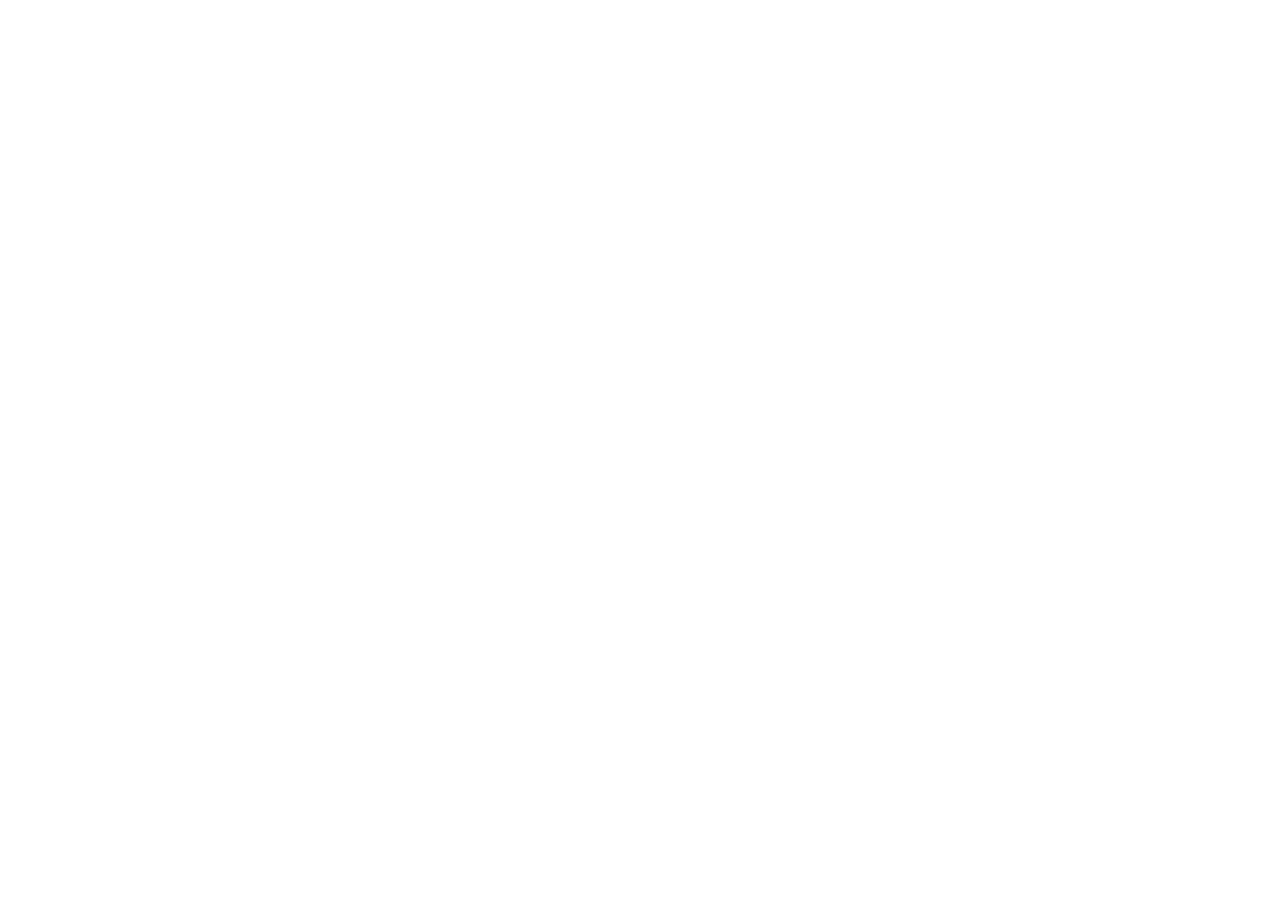
==== pages/curso-after-effects.html @ d53cf391 "Cria estrutura inicial do projeto" ====
<!DOCTYPE html>
<html lang="pt-br">
<head>
    <meta charset="UTF-8">
    <meta name="viewport" content="width=device-width, initial-scale=1.0">
    <title>Document</title>

    <link rel="stylesheet" href="../css/css_pages/curso-after-effects.css">
</head>
<body>
    
</body>
</html>
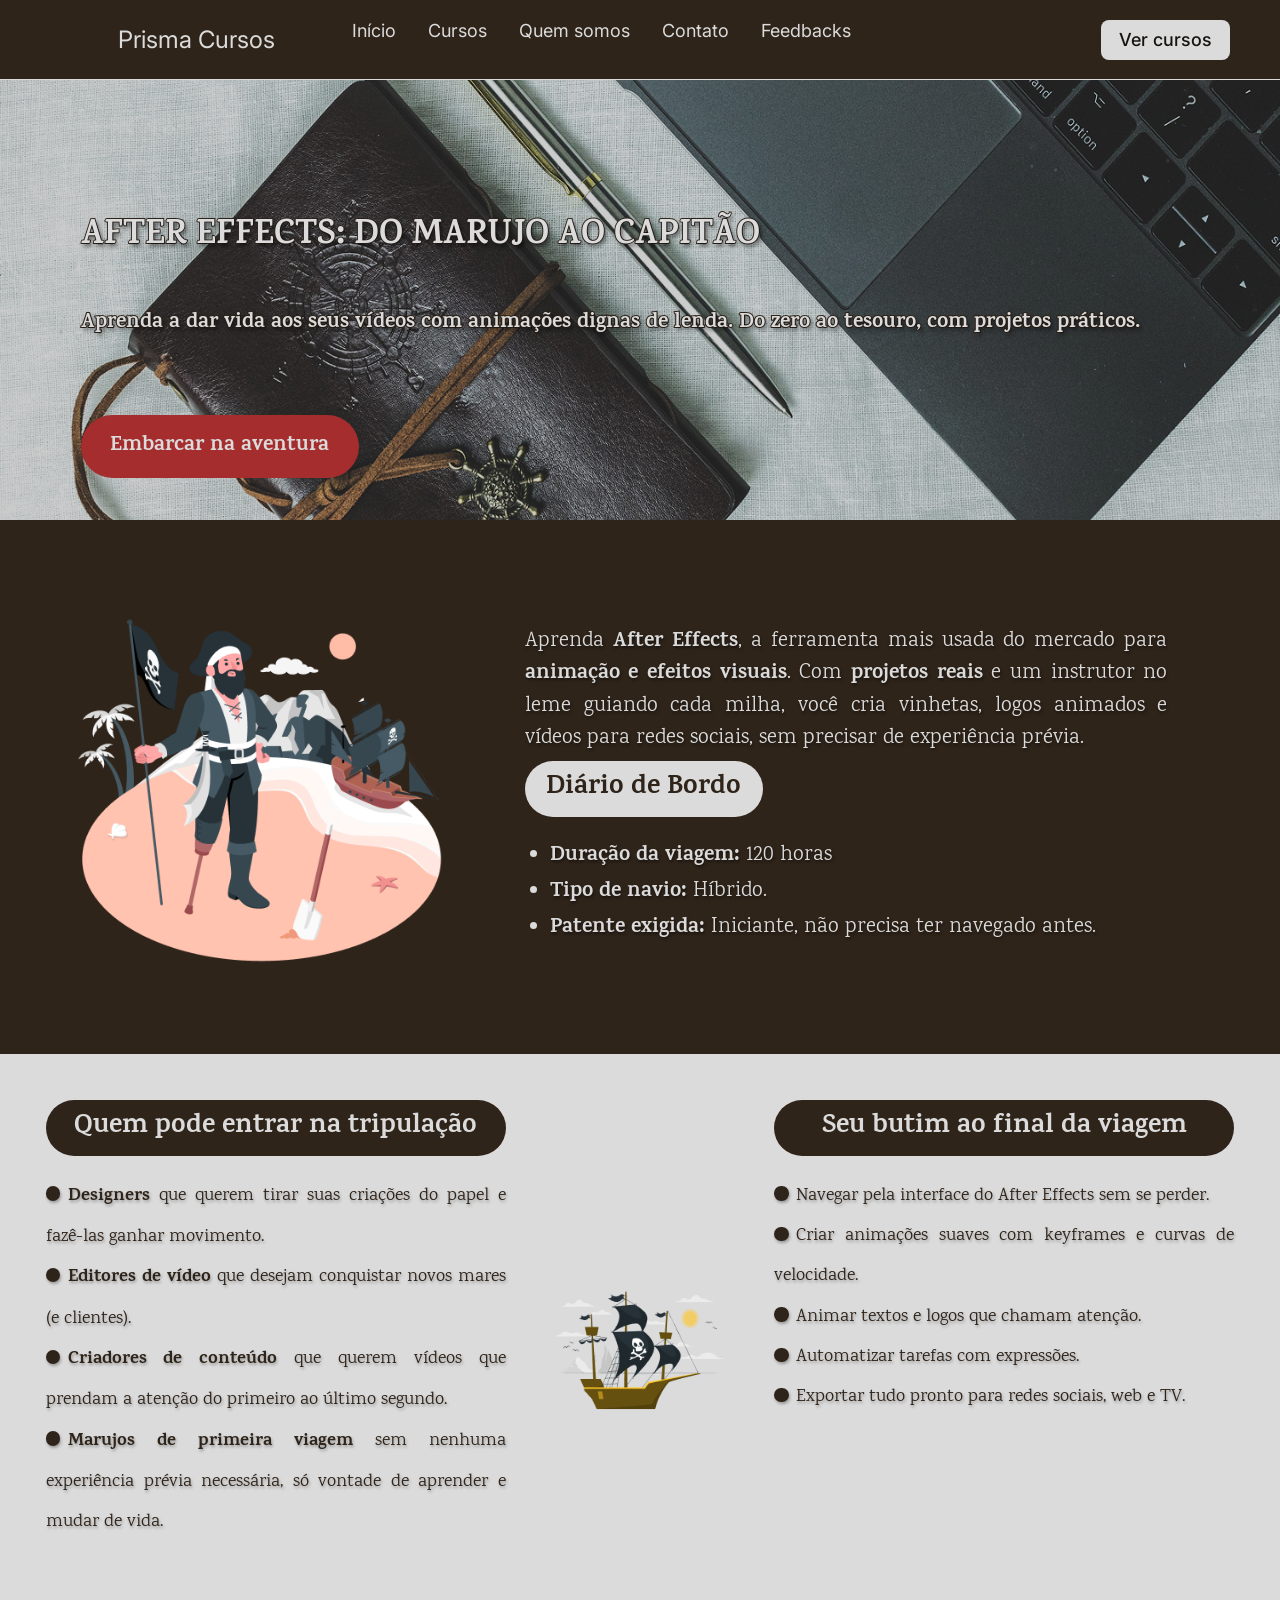
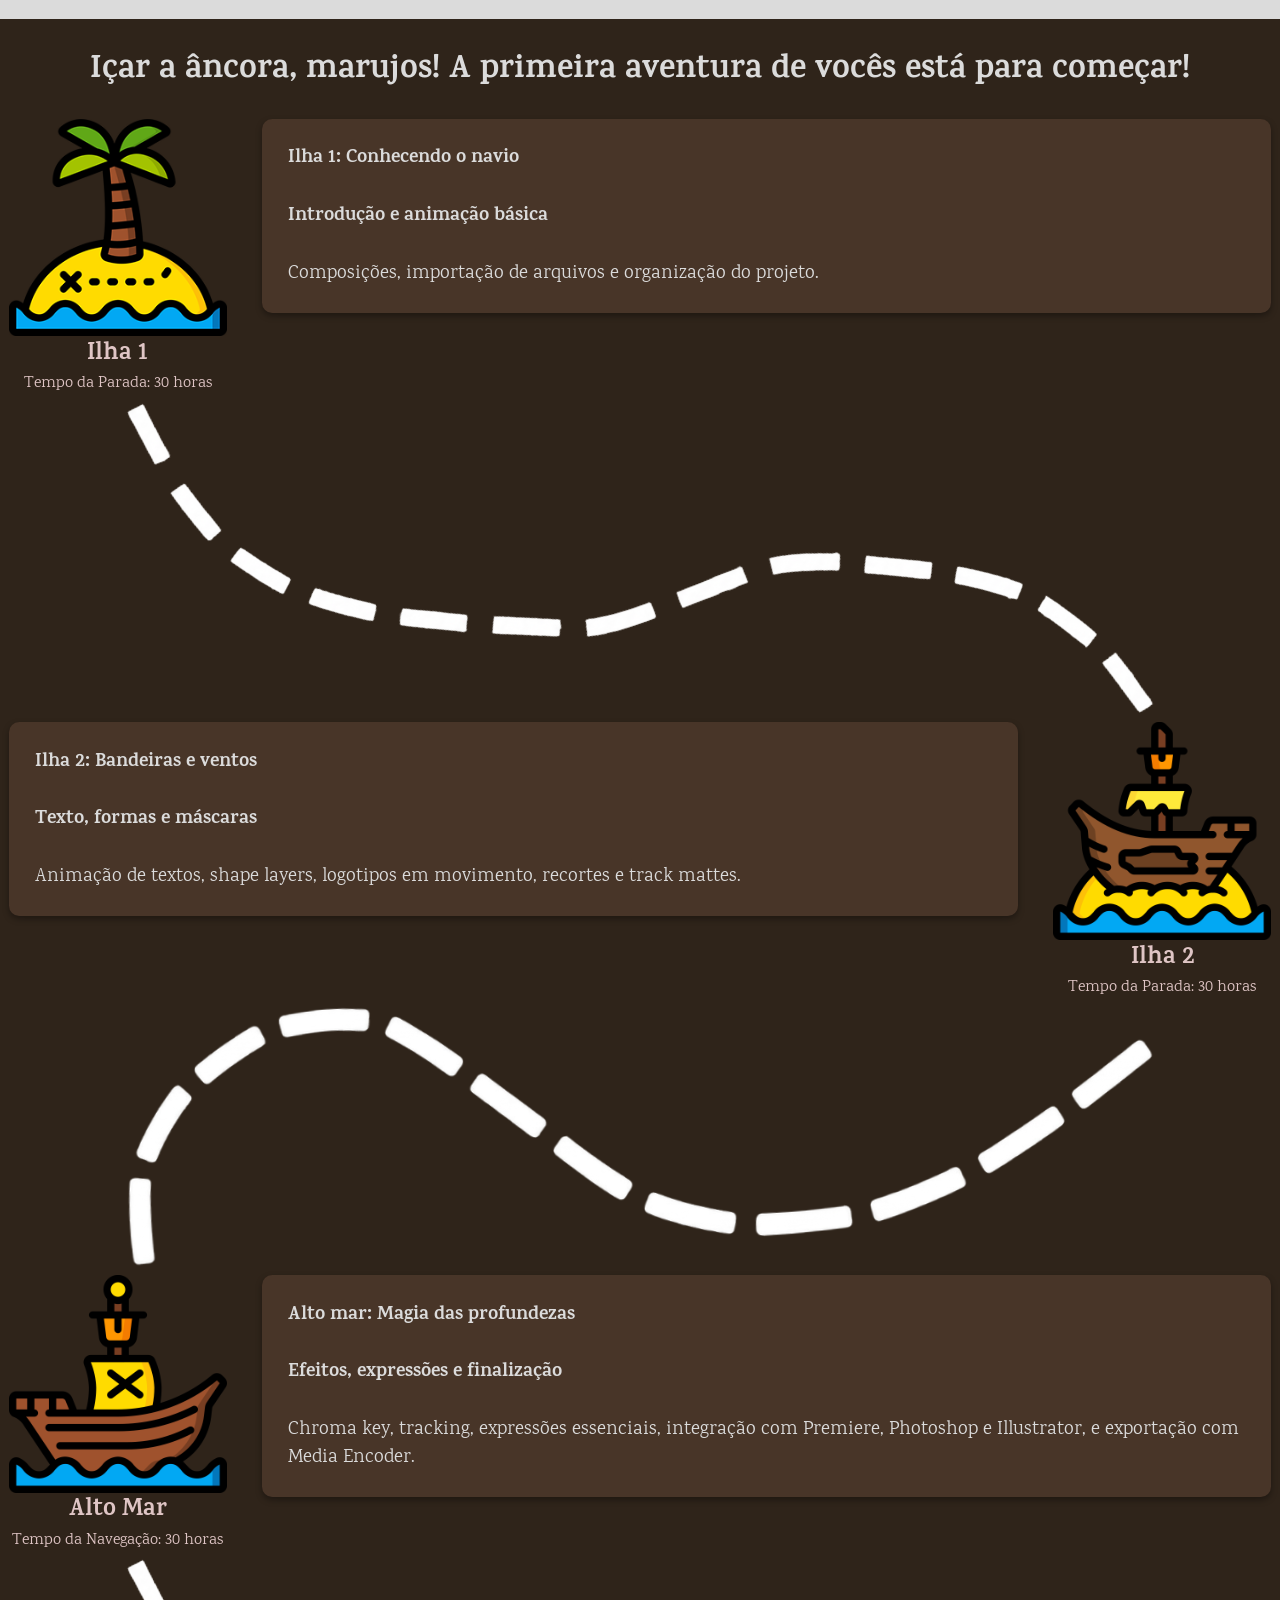
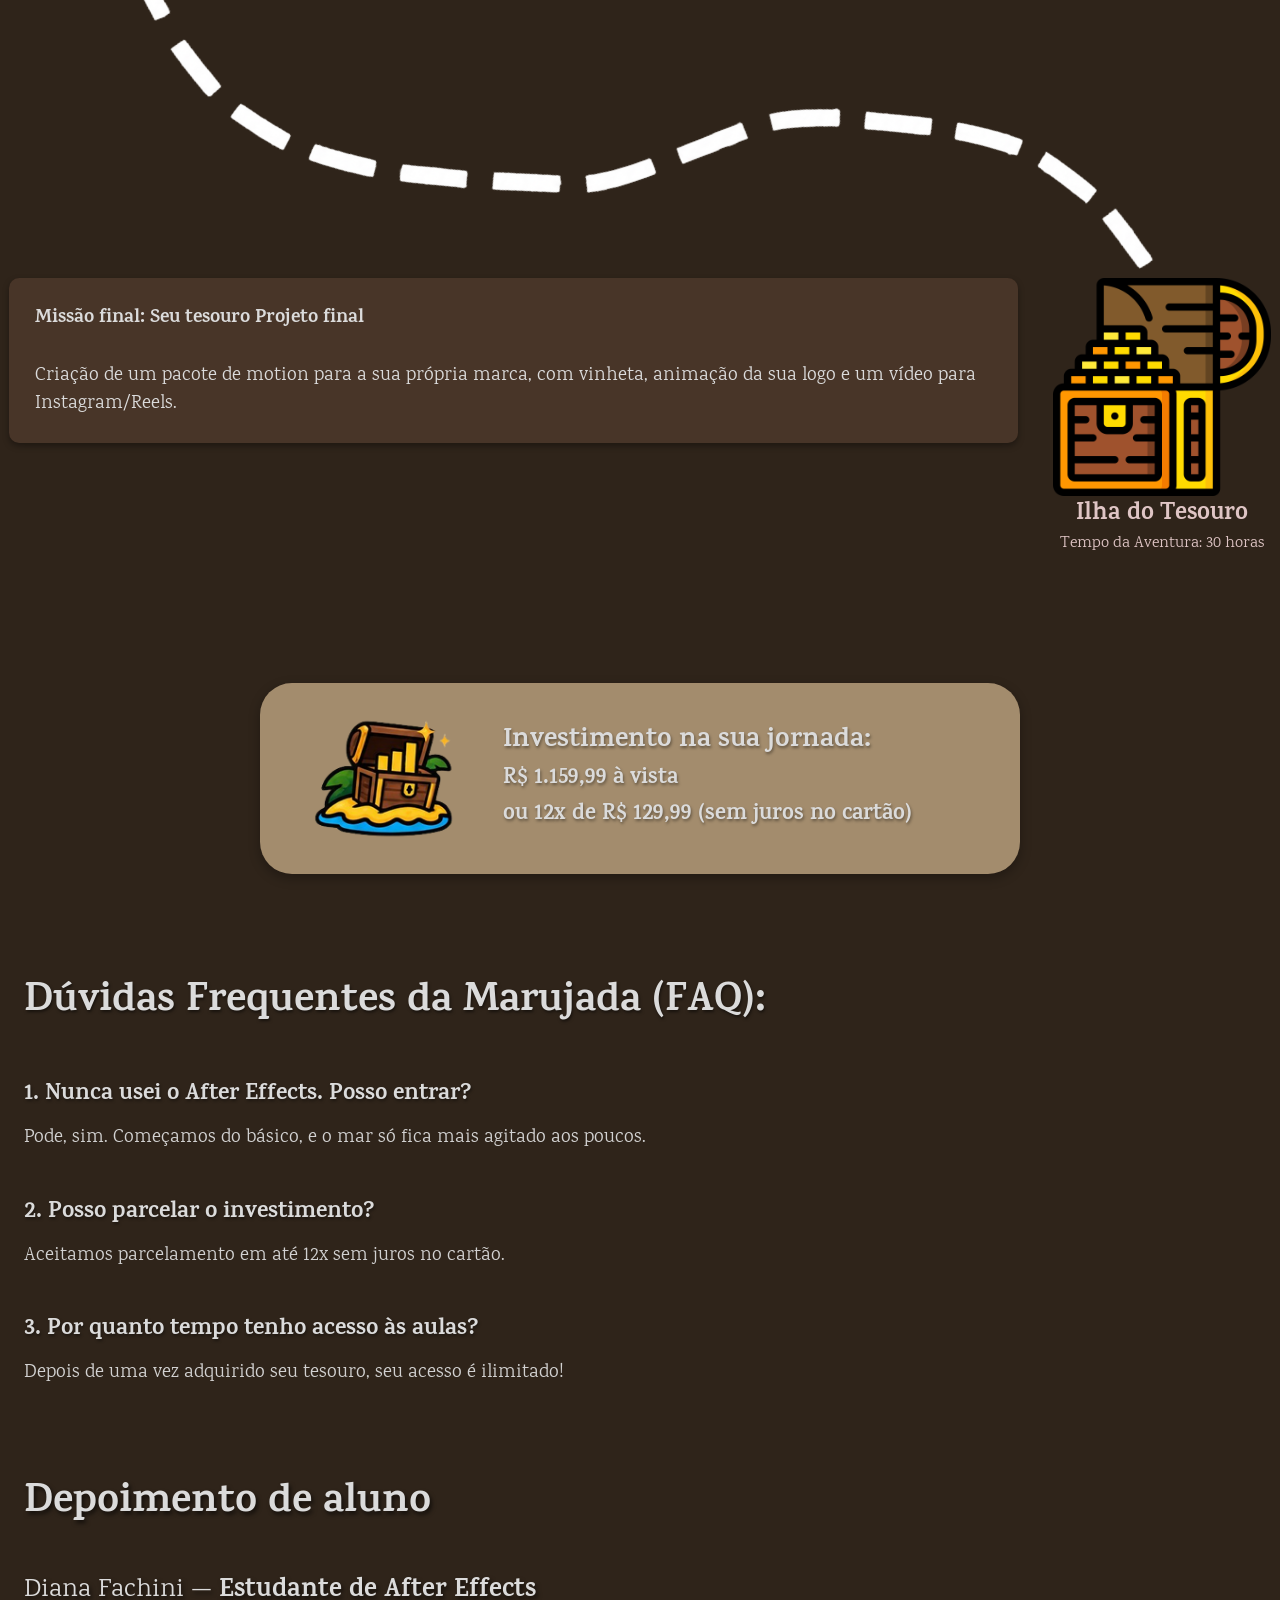
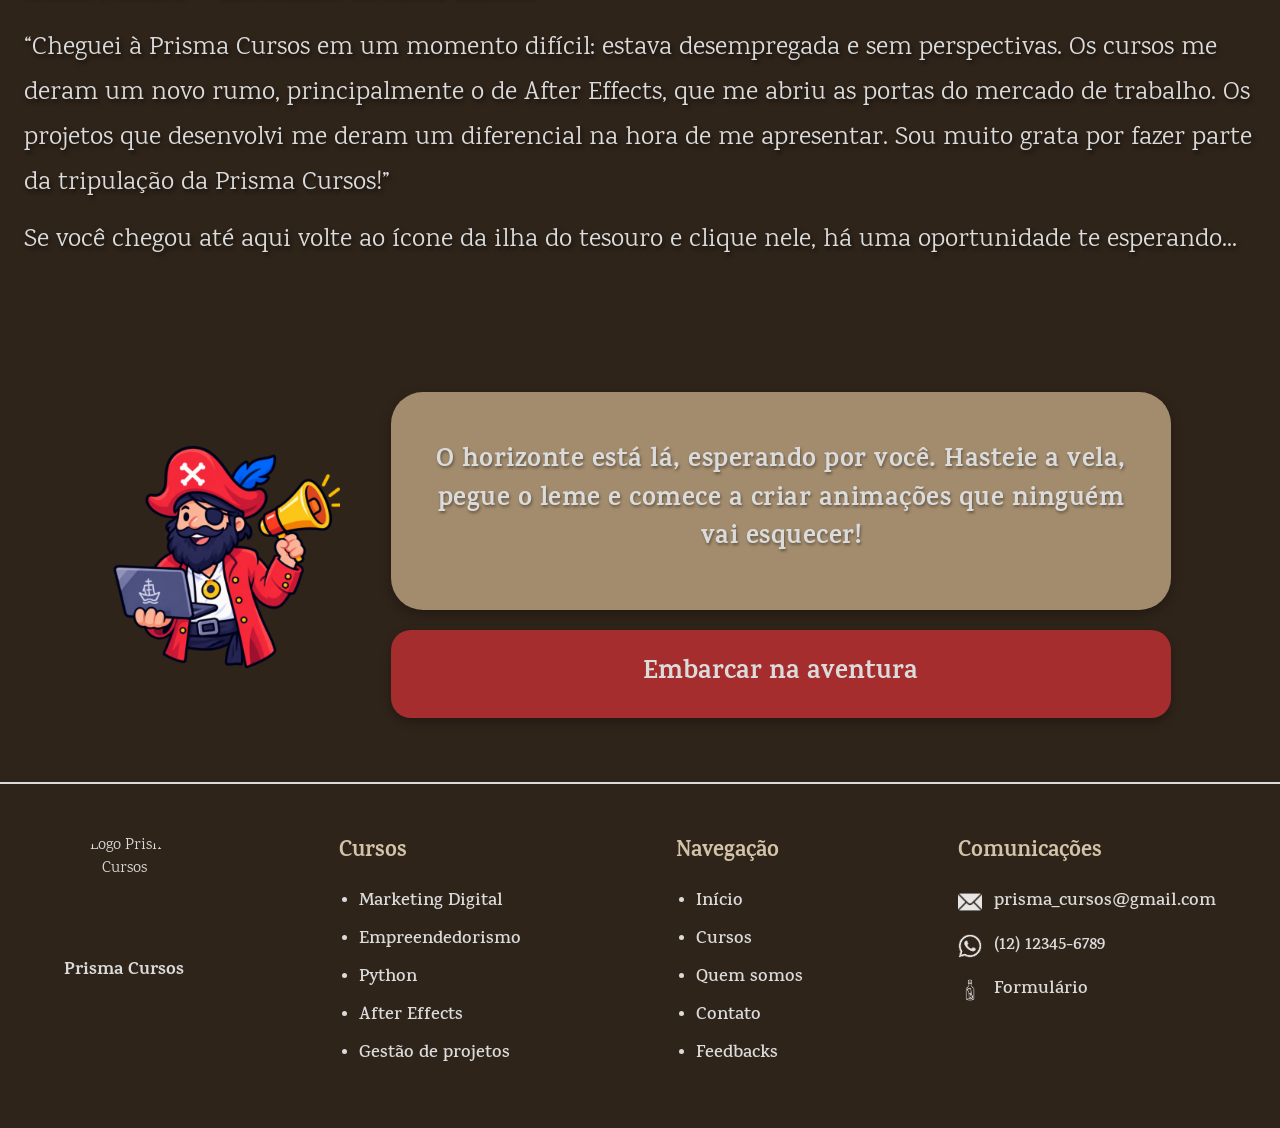
==== commit 52a5b76a: "feature: html e css da pagina curso after effects" ====
--- a/pages/curso-after-effects.html
+++ b/pages/curso-after-effects.html
@@ -3,11 +3,290 @@
 <head>
     <meta charset="UTF-8">
     <meta name="viewport" content="width=device-width, initial-scale=1.0">
-    <title>Document</title>
-
+    <title>Curso de After Effects</title>
+
+    <!-- Fontes do Google -->
+    <link rel="preconnect" href="https://fonts.googleapis.com">
+    <link rel="preconnect" href="https://fonts.gstatic.com" crossorigin>
+    <link href="https://fonts.googleapis.com/css2?family=Inter:wght@400;500;600;700&family=Karma:wght@400;700&display=swap" rel="stylesheet">
+    <link rel="stylesheet" href="../components/rodape/rodape.css">
+
+    <!-- Ficheiro de Estilos Principal -->
     <link rel="stylesheet" href="../css/css_pages/curso-after-effects.css">
 </head>
 <body>
-    
+
+    <!-- Container da Navbar (Injetado via navbar.js) -->
+    <div id="navbar"></div>
+
+    <main>
+
+        <!-- Seção 1: Banner Principal -->
+        <section class="secao-1">
+            <h1 class="titulo-banner">AFTER EFFECTS: Do Marujo ao Capitão </h1>
+            <p class="subtitulo-banner">Aprenda a dar vida aos seus vídeos com animações dignas de lenda. Do zero ao tesouro, com projetos práticos. </p>
+            <a href="formulario.html" class="botao-banner">Embarcar na aventura</a>
+        </section>
+
+        <!-- Seção 2: Sobre o Curso -->
+        <section class="secao-2">
+            <!-- Imagem (Esquerda) -->
+            <div class="conteudo-imagem">
+                <img src="../assets/icons/Pirates-amico_1.png" alt="Ilustração de um pirata segurando uma bandeira em uma ilha, com um navio ao fundo">
+            </div>
+
+            <!-- Texto (Direita) -->
+            <div class="bloco-texto">
+                <p class="descricao-curso">Aprenda <strong>After Effects</strong>, a ferramenta mais usada do mercado para <strong>animação e efeitos visuais</strong>. Com <strong>projetos reais</strong> e um instrutor no leme guiando cada milha, você cria vinhetas, logos animados e vídeos para redes sociais, sem precisar de experiência prévia.</p>
+
+                <h2 class="titulo-diario">Diário de Bordo</h2>
+
+                <ul class="detalhes-curso">
+                    <li><strong>Duração da viagem:</strong> 120 horas</li>
+                    <li><strong>Tipo de navio:</strong> Híbrido.</li>
+                    <li><strong>Patente exigida:</strong> Iniciante, não precisa ter navegado antes.</li>
+                </ul>
+            </div>
+        </section>
+
+        <!-- Seção 3: Público e Resultados -->
+        <section class="secao-3">
+            <!-- Coluna Esquerda: Requisitos -->
+            <div class="coluna-requisitos">
+                <h2 class="titulo-coluna">Quem pode entrar na tripulação</h2>
+                <ul class="lista-secao-3">
+                    <li><strong>Designers</strong> que querem tirar suas criações do papel e fazê-las ganhar movimento.</li>
+                    <li><strong>Editores de vídeo</strong> que desejam conquistar novos mares (e clientes). </li>
+                    <li><strong>Criadores de conteúdo</strong> que querem vídeos que prendam a atenção do primeiro ao último segundo. </li>
+                    <li><strong>Marujos de primeira viagem</strong> sem nenhuma experiência prévia necessária, só vontade de aprender e mudar de vida.</li>
+                </ul>
+            </div>
+
+            <!-- Imagem Central -->
+            <img src="../assets/icons/pirate_boat-cuate_1.png" alt="Ilustração de um navio pirata no mar" class="imagem-navio">
+
+            <!-- Coluna Direita: Benefícios -->
+            <div class="coluna-beneficios">
+                <h2 class="titulo-coluna">Seu butim ao final da viagem</h2>
+                <ul class="lista-secao-3">
+                    <li>Navegar pela interface do After Effects sem se perder. </li>
+                    <li>Criar animações suaves com keyframes e curvas de velocidade.</li>
+                    <li>Animar textos e logos que chamam atenção. </li>
+                    <li>Automatizar tarefas com expressões. </li>
+                    <li>Exportar tudo pronto para redes sociais, web e TV.</li>
+                </ul>
+            </div>
+        </section>
+
+        <!-- Seção 4: Trilha da Viagem -->
+        <section class="secao-4" aria-labelledby="titulo-trilha">
+            <h2 class="trilha-titulo" id="titulo-trilha">Içar a âncora, marujos! A primeira aventura de vocês está para começar!</h2>
+
+            <!-- Etapa 1: Ilha 1 -->
+            <article class="etapa etapa--icone-esquerda">
+                <div class="etapa-marco">
+                    <img src="../assets/icons/ilha-1.png" alt="Ilha 1" class="etapa-icone">
+                    <h3 class="etapa-nome">Ilha 1</h3>
+                    <p class="etapa-tempo">Tempo da Parada: 30 horas</p>
+                </div>
+                <div class="etapa-card">
+                    <p class="etapa-descricao"><strong>Ilha 1: Conhecendo o navio </strong> <br><br><strong>Introdução e animação básica</strong> <br><br>Composições, importação de arquivos e organização do projeto.</p>
+                </div>
+            </article>
+
+            <!-- Trajeto 1 -->
+            <div class="trajeto" aria-hidden="true">
+                <img src="../assets/icons/trajeto-1-recortado.svg" alt="">
+            </div>
+
+            <!-- Etapa 2: Ilha 2 -->
+            <article class="etapa etapa--icone-direita">
+                <div class="etapa-marco">
+                    <img src="../assets/icons/shipwreck-1.svg" alt="Ilha 2" class="etapa-icone">
+                    <h3 class="etapa-nome">Ilha 2</h3>
+                    <p class="etapa-tempo">Tempo da Parada: 30 horas</p>
+                </div>
+                <div class="etapa-card">
+                    <p class="etapa-descricao"><strong>Ilha 2: Bandeiras e ventos</strong> <br><br><strong>Texto, formas e máscaras</strong> <br><br>Animação de textos, shape layers, logotipos em movimento, recortes e track mattes.</p>
+                </div>
+            </article>
+
+            <!-- Trajeto 2 -->
+            <div class="trajeto" aria-hidden="true">
+                <img src="../assets/icons/trajeto-2-recortado.svg" alt="">
+            </div>
+
+            <!-- Etapa 3: Alto Mar -->
+            <article class="etapa etapa--icone-esquerda">
+                <div class="etapa-marco">
+                    <img src="../assets/icons/ship-1.svg" alt="Alto Mar" class="etapa-icone">
+                    <h3 class="etapa-nome">Alto Mar</h3>
+                    <p class="etapa-tempo">Tempo da Navegação: 30 horas</p>
+                </div>
+                <div class="etapa-card">
+                    <p class="etapa-descricao"><strong>Alto mar: Magia das profundezas</strong> <br><br><strong>Efeitos, expressões e finalização</strong> <br><br>Chroma key, tracking, expressões essenciais, integração com Premiere, Photoshop e Illustrator, e exportação com Media Encoder.</p>
+                </div>
+            </article>
+
+            <!-- Trajeto 3 -->
+            <div class="trajeto" aria-hidden="true">
+                <img src="../assets/icons/trajeto-1-recortado.svg" alt="">
+            </div>
+
+            <!-- Etapa 4: Ilha do Tesouro -->
+            <article class="etapa etapa--icone-direita">
+                <div class="etapa-marco">
+                    <button type="button" class="botao-tesouro botao-tesouro--ilha"
+                        data-quiz="empreendedorismo" aria-label="Abrir desafio da Ilha do Tesouro"
+                        aria-haspopup="dialog">
+                        <img src="../assets/icons/treasure-1.svg" alt="" class="etapa-icone">
+                    </button>
+                    <h3 class="etapa-nome">Ilha do Tesouro</h3>
+                    <p class="etapa-tempo">Tempo da Aventura: 30 horas</p>
+                </div>
+                <div class="etapa-card">
+                    <p class="etapa-descricao"><strong>Missão final: Seu tesouro Projeto final</strong> <br><br>Criação de um pacote de motion para a sua própria marca, com vinheta, animação da sua logo e um vídeo para Instagram/Reels.</p>
+                </div>
+            </article>
+        </section>
+
+        <!-- Seção 5: Investimentos -->
+        <section class="secao-5">
+            <div class="card-investimento">
+                <img src="../assets/icons/inverstimento.png" alt="Baú do tesouro na ilha" class="imagem-investimento">
+                <div class="conteudo-investimento">
+                    <h2 class="titulo-investimento">Investimento na sua jornada:</h2>
+                    <p class="opcao-investimento">R$ 1.159,99 à vista </p>
+                    <p class="opcao-investimento">ou 12x de R$ 129,99 (sem juros no cartão) </p>
+                </div>
+            </div>
+        </section>
+
+        <!-- Seção 6: Perguntas Frequentes (FAQ) -->
+        <section class="secao-6" aria-labelledby="titulo-faq">
+            <h2 class="titulo-faq" id="titulo-faq">Dúvidas Frequentes da Marujada (FAQ):</h2>
+
+            <div class="lista-faq">
+                <article class="item-faq">
+                    <h3 class="pergunta-faq">1. Nunca usei o After Effects. Posso entrar? </h3>
+                    <p class="resposta-faq">
+                        Pode, sim. Começamos do básico, e o mar só fica mais agitado aos poucos. 
+                    </p>
+                </article>
+
+                <article class="item-faq">
+                    <h3 class="pergunta-faq">2. Posso parcelar o investimento? </h3>
+                    <p class="resposta-faq">
+                        Aceitamos parcelamento em até 12x sem juros no cartão. 
+                    </p>
+                </article>
+
+                <article class="item-faq">
+                    <h3 class="pergunta-faq">3. Por quanto tempo tenho acesso às aulas? </h3>
+                    <p class="resposta-faq">
+                        Depois de uma vez adquirido seu tesouro, seu acesso é ilimitado! 
+                    </p>
+                </article>
+            </div>
+        </section>
+
+        <!-- Depoimento de aluno (entre a seção 6 e a seção 7) -->
+        <section class="secao-depoimento" aria-labelledby="titulo-depoimento">
+            <h2 class="titulo-depoimento" id="titulo-depoimento">Depoimento de aluno</h2>
+
+            <p class="depoimento-autor">Diana Fachini — <strong>Estudante de After Effects</strong></p>
+
+            <blockquote class="depoimento-texto">“Cheguei à Prisma Cursos em um momento difícil: estava desempregada e sem perspectivas.
+                Os cursos me deram um novo rumo, principalmente o de After Effects, que me abriu as
+                portas do mercado de trabalho. Os projetos que desenvolvi me deram um diferencial na hora
+                de me apresentar. Sou muito grata por fazer parte da tripulação da Prisma Cursos!”
+                </blockquote>
+
+            <p class="depoimento-convite">Se você chegou até aqui volte ao ícone da ilha do tesouro e clique nele, há uma oportunidade te esperando...</p>
+        </section>
+
+        <!-- Seção 7: Chamada Final (CTA) -->
+        <section class="secao-7">
+            <div class="container-cta">
+                <!-- Imagem do Pirata (Esquerda) -->
+                <img src="../assets/icons/Pirata-design.svg" alt="Ilustração de um pirata segurando um computador e megafone" class="imagem-pirata-cta">
+
+                <!-- Bloco Direita: Card de Texto + Botão -->
+                <div class="bloco-conteudo-cta">
+                    <div class="card-texto-cta">
+                        <p>O horizonte está lá, esperando por você. Hasteie a vela, pegue o leme e comece a criar animações que ninguém vai esquecer!</p>
+                    </div>
+                    <a href="formulario.html" class="botao-cta">Embarcar na aventura</a>
+                </div>
+            </div>
+        </section>
+
+    </main>
+
+    <!-- Rodapé inserido diretamente no HTML -->
+    <footer class="rodape">
+        <div class="rodape-container">
+            <!-- Coluna 1: Logo & Marca -->
+            <div class="coluna-logo">
+                <img src="../assets/icons/logo-prisma-fundo.png" alt="Logo Prisma Cursos" class="logo-rodape">
+                <p class="nome-marca">Prisma Cursos</p>
+            </div>
+
+            <!-- Coluna 2: Cursos -->
+            <div class="coluna-links">
+                <h3 class="titulo-coluna">Cursos</h3>
+                <ul>
+                    <li><a href="curso-marketing.html" class="link-marketing-digital">Marketing Digital</a></li>
+                    <li><a href="curso-empreendedorismo.html" class="link-empreendedorismo">Empreendedorismo</a></li>
+                    <li><a href="curso-python.html" class="link-python">Python</a></li>
+                    <li><a href="curso-after-effects.html" class="link-after-effects">After Effects</a></li>
+                    <li><a href="curso-gestao.html" class="link-gestao-de-projetos">Gestão de projetos</a></li>
+                </ul>
+            </div>
+
+            <!-- Coluna 3: Navegação -->
+            <div class="coluna-links">
+                <h3 class="titulo-coluna">Navegação</h3>
+                <ul>
+                    <li><a href="../index.html" class="link-inicio">Início</a></li>
+                    <li><a href="cursos.html" class="link-cursos">Cursos</a></li>
+                    <li><a href="quem-somos.html" class="link-quem-somos">Quem somos</a></li>
+                    <li><a href="formulario.html" class="link-contato">Contato</a></li>
+                    <li><a href="depoimentos.html" class="link-feedbacks">Feedbacks</a></li>
+                </ul>
+            </div>
+
+            <!-- Coluna 4: Comunicações -->
+            <div class="coluna-comunicacao">
+                <h3 class="titulo-coluna">Comunicações</h3>
+                <ul>
+                    <li>
+                        <a href="mailto:prisma_cursos@gmail.com" class="link-email">
+                            <img src="../assets/icons/Email_Icon.png" alt="Ícone E-mail" class="icone-rodape">
+                            prisma_cursos<br class="quebra-mobile">@gmail.com
+                        </a>
+                    </li>
+                    <li>
+                        <a href="https://wa.me/5512123456789" target="_blank" rel="noopener noreferrer" class="link-whatsapp">
+                            <img src="../assets/icons/WhatsApp_Icon.png" alt="Ícone WhatsApp" class="icone-rodape">
+                            (12) 12345-6789
+                        </a>
+                    </li>
+                    <li>
+                        <a href="formulario.html" class="link-formulario">
+                            <img src="../assets/icons/Garra_icon.png" alt="Ícone Formulário" class="icone-rodape">
+                            Formulário
+                        </a>
+                    </li>
+                </ul>
+            </div>
+        </div>
+    </footer>
+
+    <!-- Navbar e rodapé: cada um carrega o próprio CSS e HTML (caminhos a partir de pages/) -->
+    <script type="module" src="../components/navbar/navbar.js"></script>
+    <div id="quiz"></div>
+    <script type="module" src="../components/quiz/quiz.js"></script>
+
 </body>
-</html>+</html>
--- a/components/rodape/rodape.css
+++ b/components/rodape/rodape.css
@@ -0,0 +1,201 @@
+/* ==========================================================================
+   RODAPÉ (FOOTER) - ESTILOS BASE E RESPONSIVIDADE
+   ========================================================================== */
+
+/* --- Reset interno: o rodapé não depende do reset da página em que for colado --- */
+.rodape,
+.rodape * {
+    box-sizing: border-box;
+}
+
+.rodape * {
+    margin: 0;
+    padding: 0;
+}
+
+/* --- Oculta a quebra de linha do e-mail por padrão (Desktop e Tablet) --- */
+.quebra-mobile {
+    display: none;
+}
+
+/* --- Container Principal do Rodapé --- */
+.rodape {
+    width: 100%;
+    background-color: var(--color-dark, #2F241A);
+    border-top: 2px solid #DBDBDB; /* linha branca de 2px no topo (todos os formatos) */
+    padding: 50px 64px;
+    font-family: var(--font-primary, 'Karma', serif);
+    color: var(--color-light, #DBDBDB);
+}
+
+.rodape-container {
+    max-width: 1300px;
+    margin: 0 auto;
+    display: flex;
+    justify-content: space-between;
+    align-items: flex-start;
+    flex-wrap: wrap;
+    gap: 40px;
+}
+
+/* --- Coluna 1: Logo e Marca --- */
+.coluna-logo {
+    display: flex;
+    flex-direction: column;
+    align-items: center;
+    text-align: center;
+}
+
+.logo-rodape {
+    width: 110px;
+    height: 110px;
+    object-fit: contain;
+    border-radius: 50%;
+}
+
+.nome-marca {
+    font-size: 18px;
+    font-weight: bold;
+    color: var(--color-light, #DBDBDB);
+    margin-top: 12px;
+}
+
+/* --- Títulos das Colunas ---
+   Escopado com ".rodape" e com os valores explícitos para que uma classe de mesmo
+   nome na página (ex.: .titulo-coluna) não desloque nem estilize os títulos do rodapé. */
+.rodape .titulo-coluna {
+    display: block;
+    min-height: 0;
+    padding: 0;
+    background: none;
+    border-radius: 0;
+    white-space: normal;
+    text-align: left;
+    line-height: normal;
+    font-family: inherit;
+    font-size: 22px;
+    font-weight: bold;
+    color: #D3C3A8;
+    margin-bottom: 18px;
+}
+
+/* --- Listas --- */
+.coluna-links ul, 
+.coluna-comunicacao ul {
+    list-style: none;
+    padding: 0;
+    margin: 0;
+}
+
+.coluna-links ul {
+    list-style-type: disc;
+    padding-left: 20px;
+}
+
+.coluna-links li {
+    margin-bottom: 10px;
+    color: var(--color-light, #DBDBDB);
+}
+
+.coluna-links li::marker {
+    color: var(--color-light, #DBDBDB);
+}
+
+/* --- Links Exclusivos do Rodapé --- */
+.rodape [class^="link-"] {
+    color: var(--color-light, #DBDBDB);
+    text-decoration: none;
+    font-size: 18px;
+    font-weight: 600;
+    transition: color 0.3s ease, opacity 0.3s ease;
+}
+
+.rodape [class^="link-"]:hover {
+    opacity: 0.8;
+    text-decoration: underline;
+}
+
+/* --- Coluna Comunicação e Ícones PNG/WEBP --- */
+.coluna-comunicacao li {
+    margin-bottom: 16px;
+}
+
+.coluna-comunicacao [class^="link-"] {
+    display: flex;
+    align-items: center;
+    gap: 12px;
+}
+
+.icone-rodape {
+    width: 24px;
+    height: 24px;
+    object-fit: contain;
+    flex-shrink: 0;
+    filter: brightness(0) invert(0.9);
+}
+
+/* ==========================================================================
+   RESPONSIVIDADE DO RODAPÉ
+   ========================================================================== */
+
+/* Tablets (De 769px até 1024px) */
+@media (min-width: 769px) and (max-width: 1024px) {
+    .rodape {
+        padding: 40px 32px;
+    }
+
+    .rodape-container {
+        gap: 30px;
+    }
+
+    .rodape .titulo-coluna {
+        font-size: 20px;
+    }
+
+    .rodape [class^="link-"] {
+        font-size: 16px;
+    }
+}
+
+/* Mobile (Até 768px) - Layout em Column sem Logo/Marca */
+@media (max-width: 768px) {
+    .coluna-logo {
+        display: none !important;
+    }
+
+    .rodape {
+        padding: 40px 20px;
+    }
+
+    .rodape-container {
+        flex-direction: column !important;
+        align-items: flex-start !important;
+        gap: 35px !important;
+    }
+
+    .rodape .titulo-coluna {
+        font-size: 20px;
+        margin-bottom: 12px;
+    }
+
+    .coluna-links ul {
+        padding-left: 20px;
+    }
+
+    .coluna-links li {
+        margin-bottom: 8px;
+    }
+
+    .coluna-comunicacao li {
+        margin-bottom: 12px;
+    }
+
+    .rodape [class^="link-"] {
+        font-size: 16px;
+    }
+
+    .icone-rodape {
+        width: 22px;
+        height: 22px;
+    }
+}
--- a/css/css_pages/curso-after-effects.css
+++ b/css/css_pages/curso-after-effects.css
@@ -0,0 +1,939 @@
+/* ==========================================================================
+   1. RESET GLOBAL & VARIÁVEIS
+   ========================================================================== */
+:root {
+    --color-dark: #2F241A;
+    --color-light: #DBDBDB;
+    --color-red: #A52D2D;
+    --color-red-hover: #8A2424;
+    --font-primary: 'Karma', serif;
+    --shadow-text: 2px 3px 4px rgba(0, 0, 0, 0.6);
+    --margem-lateral: clamp(20px, 6.3vw, 120px);
+}
+
+* {
+    margin: 0;
+    padding: 0;
+    box-sizing: border-box;
+}
+
+body {
+    background-color: var(--color-dark);
+    overflow-x: hidden;
+    width: 100%;
+}
+
+/* ==========================================================================
+   2. SEÇÃO 1 - BANNER PRINCIPAL (DESKTOP / TABLET)
+   ========================================================================== */
+.secao-1 {
+    position: relative;
+    width: 100%;
+    height: clamp(440px, 30.6vw, 720px);
+    background:
+        linear-gradient(rgba(0, 0, 0, 0.2), rgba(0, 0, 0, 0.2)),
+        url('../../assets/img/ae-img-fundo.png') center/cover no-repeat;
+}
+
+.titulo-banner,
+.subtitulo-banner,
+.botao-banner {
+    position: absolute;
+    left: var(--margem-lateral);
+}
+
+.titulo-banner,
+.subtitulo-banner {
+    font-family: var(--font-primary);
+    font-weight: bold;
+    color: var(--color-light);
+    white-space: nowrap;
+    transform: translateY(-50%);
+    -webkit-text-stroke: 0.14em var(--color-dark);
+    paint-order: stroke fill;
+    text-shadow: var(--shadow-text);
+}
+
+.titulo-banner {
+    top: 35.6%;
+    font-size: clamp(22px, 2.75vw, 56px);
+    line-height: 1.1;
+    text-transform: uppercase;
+    -webkit-text-stroke-width: 0.05em;
+}
+
+.subtitulo-banner {
+    top: 55.5%;
+    font-size: clamp(14px, 1.65vw, 34px);
+    line-height: 1.2;
+    -webkit-text-stroke-width: 0.1em;
+}
+
+.botao-banner {
+    bottom: 9.5%;
+    display: inline-flex;
+    align-items: center;
+    justify-content: center;
+    padding: clamp(10px, 1.1vw, 22px) clamp(22px, 2.3vw, 46px);
+    background-color: var(--color-red);
+    color: var(--color-light);
+    font-family: var(--font-primary);
+    font-weight: bold;
+    font-size: clamp(15px, 1.65vw, 34px);
+    text-decoration: none;
+    border-radius: 999px;
+    transition: background-color 0.2s ease, transform 0.2s ease;
+}
+
+.botao-banner:hover {
+    background-color: var(--color-red-hover);
+    transform: scale(1.04);
+}
+
+.botao-banner:focus-visible {
+    outline: 3px solid var(--color-light);
+    outline-offset: 3px;
+}
+
+/* ==========================================================================
+   3. SEÇÃO 2 - SOBRE O CURSO
+   ========================================================================== */
+.secao-2 {
+    width: 100%;
+    min-height: clamp(480px, 41.7vw, 900px);
+    display: flex;
+    align-items: center;
+    gap: clamp(24px, 5.5vw, 110px);
+    padding-top: clamp(40px, 4vw, 80px);
+    padding-bottom: clamp(40px, 4vw, 80px);
+    padding-left: max(clamp(20px, 5.5vw, 110px), calc((100% - 1700px) / 2));
+    padding-right: max(clamp(20px, 8.8vw, 170px), calc((100% - 1700px) / 2));
+    background-color: var(--color-dark);
+}
+
+.conteudo-imagem {
+    flex: 0 0 clamp(260px, 30vw, 640px);
+}
+
+.conteudo-imagem img {
+    display: block;
+    width: 100%;
+    height: auto;
+}
+
+.bloco-texto {
+    flex: 1;
+    min-width: 0;
+    display: flex;
+    flex-direction: column;
+    align-items: flex-start;
+    font-family: var(--font-primary);
+    font-size: clamp(16px, 1.65vw, 32px);
+    color: var(--color-light);
+    text-shadow: 1px 2px 3px rgba(0, 0, 0, 0.5);
+}
+
+.descricao-curso {
+    font-weight: normal;
+    line-height: 1.5;
+    text-align: justify;
+    hyphens: auto;
+    padding-bottom: 1%;
+}
+
+.titulo-diario {
+    display: flex;
+    align-items: center;
+    justify-content: center;
+    min-height: clamp(52px, 4.4vw, 90px);
+    padding: 0.4em 0.8em;
+    white-space: nowrap;
+    background-color: var(--color-light);
+    color: var(--color-dark);
+    font-family: var(--font-primary);
+    font-weight: bold;
+    font-size: clamp(18px, 2.1vw, 42px);
+    line-height: 1;
+    text-align: center;
+    border-radius: 999px;
+    -webkit-text-stroke: none;
+    text-shadow: none;
+}
+
+.detalhes-curso {
+    margin-top: 1.1em;
+    padding-left: 1.2em;
+    list-style: disc;
+}
+
+.detalhes-curso li {
+    line-height: 1.5;
+    margin-bottom: 0.15em;
+    overflow-wrap: break-word;
+}
+
+/* ==========================================================================
+   4. SEÇÃO 3 - PÚBLICO E RESULTADOS
+   ========================================================================== */
+.secao-3 {
+    width: 100%;
+    min-height: clamp(460px, 38vw, 800px);
+    display: grid;
+    grid-template-columns: 1fr auto 1fr;
+    column-gap: clamp(20px, 3vw, 60px);
+    align-items: start;
+    align-content: start;
+    padding:
+        clamp(32px, 3.6vw, 72px)
+        clamp(20px, 3.6vw, 72px)
+        clamp(48px, 6vw, 120px);
+    background-color: #DBDBDB;
+    color: var(--color-dark);
+}
+
+.coluna-requisitos,
+.coluna-beneficios {
+    min-width: 0;
+    font-family: var(--font-primary);
+    font-size: clamp(15px, 1.4vw, 28px);
+}
+
+.titulo-coluna {
+    display: flex;
+    align-items: center;
+    justify-content: center;
+    min-height: clamp(52px, 4.4vw, 90px);
+    padding: 0.4em 0.8em;
+    white-space: nowrap;
+    background-color: var(--color-dark);
+    color: var(--color-light);
+    font-family: var(--font-primary);
+    font-weight: bold;
+    font-size: clamp(18px, 2.1vw, 42px);
+    line-height: 1.2;
+    text-align: center;
+    border-radius: 999px;
+}
+
+.lista-secao-3 {
+    list-style: none;
+    margin-top: 1.1em;
+}
+
+.lista-secao-3 li {
+    line-height: 2.25;
+    text-align: justify;
+    hyphens: auto;
+    text-shadow: 1px 2px 3px rgba(0, 0, 0, 0.3);
+}
+
+.lista-secao-3 li::before {
+    content: "";
+    display: inline-block;
+    width: 0.8em;
+    height: 0.8em;
+    margin-right: 0.4em;
+    vertical-align: -0.05em;
+    border-radius: 50%;
+    background-color: var(--color-dark);
+    box-shadow: 1px 2px 3px rgba(0, 0, 0, 0.3);
+}
+
+.imagem-navio {
+    width: clamp(150px, 15vw, 320px);
+    height: auto;
+    align-self: center;
+    margin-top: clamp(60px, 5vw, 110px);
+}
+
+/* ==========================================================================
+   5. SEÇÃO 4 - TRILHA DA VIAGEM
+   ========================================================================== */
+.secao-4 {
+    --pad-x: clamp(6px, 0.7vw, 10px);
+    --icone: clamp(120px, 17vw, 300px);
+    width: 100%;
+    padding: clamp(24px, 2.5vw, 48px) var(--pad-x) clamp(40px, 5vw, 96px);
+    background-color: var(--color-dark);
+    color: var(--color-light);
+    font-family: var(--font-primary);
+}
+
+.trilha-titulo {
+    font-size: clamp(20px, 2.6vw, 48px);
+    font-weight: bold;
+    line-height: 1.25;
+    text-align: center;
+    margin-bottom: 20px;
+}
+
+.etapa {
+    display: grid;
+    grid-template-columns: var(--icone) minmax(0, 1fr);
+    column-gap: clamp(20px, 2.8vw, 48px);
+    align-items: start;
+    margin-top: clamp(16px, 2vw, 32px);
+}
+
+.etapa--icone-direita {
+    grid-template-columns: minmax(0, 1fr) var(--icone);
+}
+
+.etapa--icone-direita .etapa-marco {
+    grid-column: 2;
+    grid-row: 1;
+}
+
+.etapa--icone-direita .etapa-card {
+    grid-column: 1;
+    grid-row: 1;
+}
+
+.etapa-marco {
+    text-align: center;
+    color: #DFC5C5;
+}
+
+.etapa-icone {
+    display: block;
+    width: 100%;
+    height: auto;
+}
+
+.etapa-nome {
+    margin-top: 0.2em;
+    font-size: clamp(18px, 1.9vw, 34px);
+    font-weight: bold;
+    line-height: 1.2;
+}
+
+.etapa-tempo {
+    margin-top: 0.25em;
+    font-size: clamp(12px, 1.25vw, 22px);
+    line-height: 1.3;
+}
+
+.etapa-card {
+    padding: clamp(16px, 2vw, 36px);
+    background-color: rgba(255, 170, 140, 0.12);
+    border-radius: clamp(8px, 0.8vw, 14px);
+    box-shadow: 0 3px 6px rgba(0, 0, 0, 0.35);
+}
+
+.etapa-descricao {
+    font-size: clamp(14px, 1.45vw, 26px);
+    line-height: 1.5;
+}
+
+.etapa-lista {
+    margin-top: 1.6em;
+    padding-left: 1.4em;
+    list-style: disc;
+    font-size: clamp(13px, 1.05vw, 19px);
+}
+
+.etapa-lista li {
+    margin-bottom: 0.6em;
+    line-height: 1.5;
+}
+
+.etapa-lista strong {
+    font-size: 1.2em;
+    font-weight: bold;
+}
+
+.trajeto {
+    padding-left: calc(var(--icone) / 2);
+    padding-right: calc(var(--icone) / 2);
+}
+
+.trajeto img {
+    display: block;
+    width: 100%;
+    height: auto;
+}
+
+.trajeto + .etapa {
+    margin-top: 0;
+}
+
+/* ==========================================================================
+   6. SEÇÃO 5 - INVESTIMENTO (BASE DESKTOP)
+   ========================================================================== */
+.secao-5 {
+    width: 100%;
+    display: flex;
+    justify-content: center;
+    align-items: center;
+    padding: clamp(40px, 5vw, 80px) var(--margem-lateral);
+    background-color: var(--color-dark);
+}
+
+.card-investimento {
+    display: flex;
+    flex-direction: row;
+    align-items: center;
+    justify-content: flex-start;
+    gap: clamp(24px, 3.5vw, 48px);
+    background-color: #A38C6D;
+    padding: clamp(20px, 2.5vw, 30px) clamp(28px, 3.5vw, 52px);
+    border-radius: clamp(20px, 2.5vw, 36px);
+    width: 100%;
+    max-width: 760px;
+    box-shadow: 0 4px 12px rgba(0, 0, 0, 0.3);
+}
+
+.imagem-investimento {
+    width: clamp(110px, 12vw, 170px);
+    height: auto;
+    object-fit: contain;
+    flex-shrink: 0;
+    display: block;
+}
+
+.conteudo-investimento {
+    display: flex;
+    flex-direction: column;
+    align-items: flex-start;
+    text-align: left;
+    gap: 8px;
+    font-family: var(--font-primary);
+    color: var(--color-light);
+    flex: 1;
+}
+
+.titulo-investimento {
+    font-size: clamp(20px, 2.1vw, 32px);
+    font-weight: bold;
+    line-height: 1.2;
+    margin: 0;
+    text-shadow: 1px 2px 3px rgba(0, 0, 0, 0.4);
+}
+
+.opcao-investimento {
+    font-size: clamp(16px, 1.7vw, 26px);
+    line-height: 1.3;
+    font-weight: bold;
+    margin: 0;
+    text-shadow: 1px 2px 3px rgba(0, 0, 0, 0.4);
+}
+
+/* ==========================================================================
+   7. SEÇÃO 6 - FAQ (DÚVIDAS FREQUENTES)
+   ========================================================================== */
+.secao-6 {
+    width: 100%;
+    background-color: var(--color-dark);
+    color: var(--color-light);
+    font-family: var(--font-primary);
+    padding: 40px 24px;
+    margin: 0 auto;
+    max-width: 1312px;
+}
+
+.titulo-faq {
+    font-size: clamp(24px, 3.2vw, 48px);
+    font-weight: bold;
+    line-height: 1.25;
+    margin-bottom: clamp(32px, 4vw, 56px);
+    text-shadow: 1px 2px 3px rgba(0, 0, 0, 0.5);
+}
+
+.lista-faq {
+    display: flex;
+    flex-direction: column;
+    gap: clamp(28px, 3.5vw, 48px);
+}
+
+.item-faq {
+    display: flex;
+    flex-direction: column;
+    gap: 12px;
+}
+
+.pergunta-faq {
+    font-size: clamp(16px, 1.8vw, 26px);
+    font-weight: bold;
+    line-height: 1.35;
+    color: var(--color-light);
+    text-shadow: 1px 2px 3px rgba(0, 0, 0, 0.4);
+}
+
+.resposta-faq {
+    font-size: clamp(14px, 1.45vw, 22px);
+    line-height: 1.6;
+    font-weight: normal;
+    color: var(--color-light);
+    text-align: justify;
+    hyphens: auto;
+    opacity: 0.95;
+}
+
+/* ==========================================================================
+   DEPOIMENTO (CTA - DESKTOP BASE)
+   ========================================================================== */
+
+.secao-depoimento {
+    width: 100%;
+    max-width: 1312px;
+    margin: 0 auto;
+    padding: clamp(40px, 4vw, 64px) 24px clamp(48px, 5vw, 80px);
+    background-color: var(--color-dark);
+    color: var(--color-light);
+    font-family: var(--font-primary);
+    text-shadow: var(--shadow-text);
+}
+
+.titulo-depoimento {
+    font-size: clamp(24px, 3.2vw, 48px);
+    font-weight: bold;
+    line-height: 1.25;
+    margin-bottom: clamp(24px, 3vw, 44px);
+}
+
+.depoimento-autor,
+.depoimento-texto,
+.depoimento-convite {
+    font-size: clamp(16px, 2vw, 32px);
+    font-weight: normal;
+    line-height: 1.75;
+}
+
+.depoimento-autor,
+.depoimento-texto {
+    margin-bottom: 0.5em;
+}
+
+.depoimento-autor strong {
+    font-weight: bold;
+}
+
+/* ==========================================================================
+   8. SEÇÃO 7 - CHAMADA FINAL (CTA - DESKTOP BASE)
+   ========================================================================== */
+.secao-7 {
+    width: 100%;
+    display: flex;
+    justify-content: center;
+    align-items: center;
+    padding: clamp(40px, 5vw, 80px) var(--margem-lateral);
+    background-color: var(--color-dark);
+}
+
+.container-cta {
+    display: flex;
+    flex-direction: row; /* Pirata na esquerda, texto na direita */
+    align-items: center;
+    justify-content: center;
+    gap: clamp(32px, 4vw, 56px);
+    width: 100%;
+    max-width: 1110px;
+}
+
+.imagem-pirata-cta {
+    display: block;
+    width: clamp(200px, 18vw, 280px);
+    height: auto;
+    object-fit: contain;
+    flex-shrink: 0;
+}
+
+.bloco-conteudo-cta {
+    display: flex;
+    flex-direction: column;
+    align-items: center;
+    gap: 20px;
+    flex: 1;
+    max-width: 780px;
+}
+
+.card-texto-cta {
+    background-color: #A38C6D;
+    padding: clamp(32px, 4vw, 56px) clamp(28px, 3.5vw, 48px); 
+    border-radius: clamp(20px, 2.5vw, 32px);
+    width: 100%;
+    box-shadow: 0 4px 12px rgba(0, 0, 0, 0.3);
+}
+
+.card-texto-cta p {
+    font-family: var(--font-primary);
+    font-size: clamp(18px, 2vw, 28px);
+    font-weight: bold;
+    color: var(--color-light);
+    line-height: 1.5;
+    text-align: center;
+    text-shadow: 1px 2px 3px rgba(0, 0, 0, 0.4);
+    width: 100%;
+    letter-spacing: 0.5px;
+}
+
+.botao-cta {
+    display: inline-flex;
+    align-items: center;
+    justify-content: center;
+    width: 100%;
+    padding: clamp(16px, 1.8vw, 24px) clamp(24px, 3vw, 40px);
+    background-color: var(--color-red);
+    color: var(--color-light);
+    font-family: var(--font-primary);
+    font-weight: bold;
+    font-size: clamp(18px, 2vw, 28px);
+    text-decoration: none;
+    border-radius: 20px;
+    box-shadow: 0 4px 10px rgba(0, 0, 0, 0.3);
+    transition: background-color 0.2s ease, transform 0.2s ease;
+}
+
+.botao-cta:hover {
+    background-color: var(--color-red-hover);
+    transform: scale(1.02);
+}
+
+/* ==========================================================================
+   9. RESPONSIVIDADE (MEDIA QUERIES)
+   ========================================================================== */
+
+/* TABLET (769px a 1024px) */
+@media (min-width: 769px) and (max-width: 1024px) {
+    .secao-2 {
+        padding-top: 48px;
+        padding-bottom: 48px;
+        padding-left: 32px;
+        padding-right: 32px;
+        gap: 32px;
+    }
+
+    .conteudo-imagem {
+        flex: 0 0 34%;
+    }
+
+    .bloco-texto {
+        font-size: clamp(16px, 2vw, 20px);
+    }
+
+    .secao-3 {
+        grid-template-columns: 1fr 1fr;
+        column-gap: 32px;
+        padding: 48px 32px 56px;
+    }
+
+    .coluna-requisitos,
+    .coluna-beneficios {
+        font-size: clamp(16px, 1.9vw, 19px);
+    }
+
+    .imagem-navio {
+        display: none;
+    }
+
+    .secao-6 {
+        padding: 48px 32px 64px;
+    }
+
+    .lista-faq {
+        gap: 36px;
+    }
+
+    .secao-depoimento {
+        padding: 48px 32px 64px;
+    }
+}
+
+/* MOBILE (Até 768px) */
+@media (max-width: 768px) {
+    .secao-1 {
+        height: auto;
+        min-height: 480px;
+        padding: 40px 20px;
+        display: flex;
+        flex-direction: column;
+        justify-content: center;
+        align-items: flex-start;
+    }
+
+    .titulo-banner,
+    .subtitulo-banner,
+    .botao-banner {
+        position: static;
+        transform: none;
+    }
+
+    .titulo-banner,
+    .subtitulo-banner {
+        white-space: normal;
+    }
+
+    .titulo-banner {
+        font-size: clamp(26px, 7vw, 36px);
+    }
+
+    .subtitulo-banner {
+        font-size: clamp(16px, 4.2vw, 22px);
+        margin-top: 20px;
+    }
+
+    .botao-banner {
+        font-size: 18px;
+        margin-top: 32px;
+        padding: 12px 26px;
+    }
+
+    .botao-banner:hover {
+        transform: none;
+    }
+
+    .secao-2 {
+        flex-direction: column;
+        padding: 40px 20px;
+        gap: 28px;
+        min-height: auto;
+    }
+
+    .conteudo-imagem {
+        flex: none;
+        width: min(100%, 320px);
+    }
+
+    .bloco-texto {
+        font-size: 17px;
+        width: 100%;
+    }
+
+    .descricao-curso {
+        text-align: left;
+    }
+
+    .secao-3 {
+        grid-template-columns: 1fr;
+        row-gap: 36px;
+        min-height: auto;
+        padding: 40px 20px 48px;
+    }
+
+    .coluna-requisitos,
+    .coluna-beneficios {
+        font-size: 17px;
+    }
+
+    .titulo-coluna {
+        font-size: clamp(16px, 4.6vw, 24px);
+    }
+
+    .lista-secao-3 li {
+        line-height: 1.7;
+        margin-bottom: 0.5em;
+        text-align: left;
+    }
+
+    .imagem-navio {
+        display: none;
+    }
+
+    .secao-4 {
+        --icone: 100px;
+        padding: 28px 16px 48px;
+    }
+
+    .trilha-titulo {
+        font-size: clamp(20px, 5.6vw, 26px);
+    }
+
+    .etapa,
+    .etapa--icone-direita {
+        display: flex;
+        flex-direction: column;
+        margin-top: 0;
+    }
+
+    .etapa-marco {
+        display: flex;
+        flex-direction: column;
+        align-items: center;
+        text-align: center;
+        margin-top: 24px;
+        margin-bottom: 20px;
+        width: 100%;
+    }
+
+    .etapa-icone {
+        width: var(--icone);
+        height: auto;
+        margin-bottom: 8px;
+    }
+
+    .etapa-nome {
+        font-size: 22px;
+        margin-top: 4px;
+    }
+
+    .etapa-tempo {
+        font-size: 15px;
+        margin-top: 4px;
+    }
+
+    .etapa-card {
+        padding: 18px 16px;
+        width: 100%;
+    }
+
+    .etapa-descricao {
+        font-size: 16px;
+    }
+
+    .etapa-lista {
+        margin-top: 1.2em;
+        padding-left: 1.2em;
+        font-size: 14px;
+    }
+
+    .trajeto {
+        display: flex;
+        justify-content: center;
+        align-items: center;
+        width: 100%;
+        height: 60px;
+        margin: 0 auto;
+        padding: 0;
+        border: none;
+        background: none;
+        position: relative;
+    }
+
+    .trajeto img {
+        display: none;
+    }
+
+    .trajeto::after {
+        content: '↓';
+        font-size: 48px;
+        font-weight: bold;
+        color: #DBDBDB;
+        line-height: 1;
+    }
+
+    /* Seção 5 - Responsividade Mobile */
+    .secao-5 {
+        padding: 32px 20px 56px;
+    }
+
+    .card-investimento {
+        flex-direction: column;
+        text-align: center;
+        padding: 28px 20px;
+        gap: 16px;
+    }
+
+    .conteudo-investimento {
+        align-items: center;
+        text-align: center;
+    }
+
+    .imagem-investimento {
+        width: 120px;
+    }
+
+    .titulo-investimento {
+        font-size: 20px;
+    }
+
+    .opcao-investimento {
+        font-size: 16px;
+    }
+
+    /* Seção 6 - Responsividade Mobile */
+    .secao-6 {
+        padding: 36px 20px 60px;
+    }
+
+    .titulo-faq {
+        font-size: clamp(22px, 6.2vw, 32px);
+        margin-bottom: 28px;
+    }
+
+    .lista-faq {
+        gap: 28px;
+    }
+
+    .pergunta-faq {
+        font-size: 17px;
+    }
+
+    .resposta-faq {
+        font-size: 15px;
+        line-height: 1.5;
+        text-align: left;
+    }
+
+    /* Seção 7 - Mobile (Abaixo de 768px) */
+    .secao-7 {
+        padding: 32px 20px 60px;
+    }
+
+    .container-cta {
+        flex-direction: column;
+        gap: 24px;
+    }
+
+    .imagem-pirata-cta {
+        display: none !important; /* Escondido apenas em celulares */
+    }
+
+    .bloco-conteudo-cta {
+        width: 100%;
+        gap: 16px;
+    }
+
+    .card-texto-cta {
+        padding: 24px 20px;
+    }
+
+    .card-texto-cta p {
+        font-size: 16px;
+    }
+
+    .botao-cta {
+        font-size: 18px;
+        padding: 14px 20px;
+        border-radius: 16px;
+    }
+
+    .botao-cta:hover {
+        transform: none;
+    }
+
+    .secao-depoimento {
+    padding: 36px 20px 60px;
+    }
+
+    .titulo-depoimento {
+        font-size: clamp(22px, 6.2vw, 32px);
+        margin-bottom: 24px;
+    }
+
+    .depoimento-autor,
+    .depoimento-texto,
+    .depoimento-convite {
+        font-size: 16px;
+        line-height: 1.6;
+    }
+}
+
+@media (prefers-reduced-motion: reduce) {
+    .botao-banner {
+        transition: none;
+    }
+}
+
+/* CELULARES PEQUENOS (Até 480px) */
+@media (max-width: 480px) {
+    .bloco-texto,
+    .coluna-requisitos,
+    .coluna-beneficios {
+        font-size: 16px;
+    }
+
+    .botao-diario {
+        align-self: stretch;
+        padding: 0.6em 1em;
+    }
+}
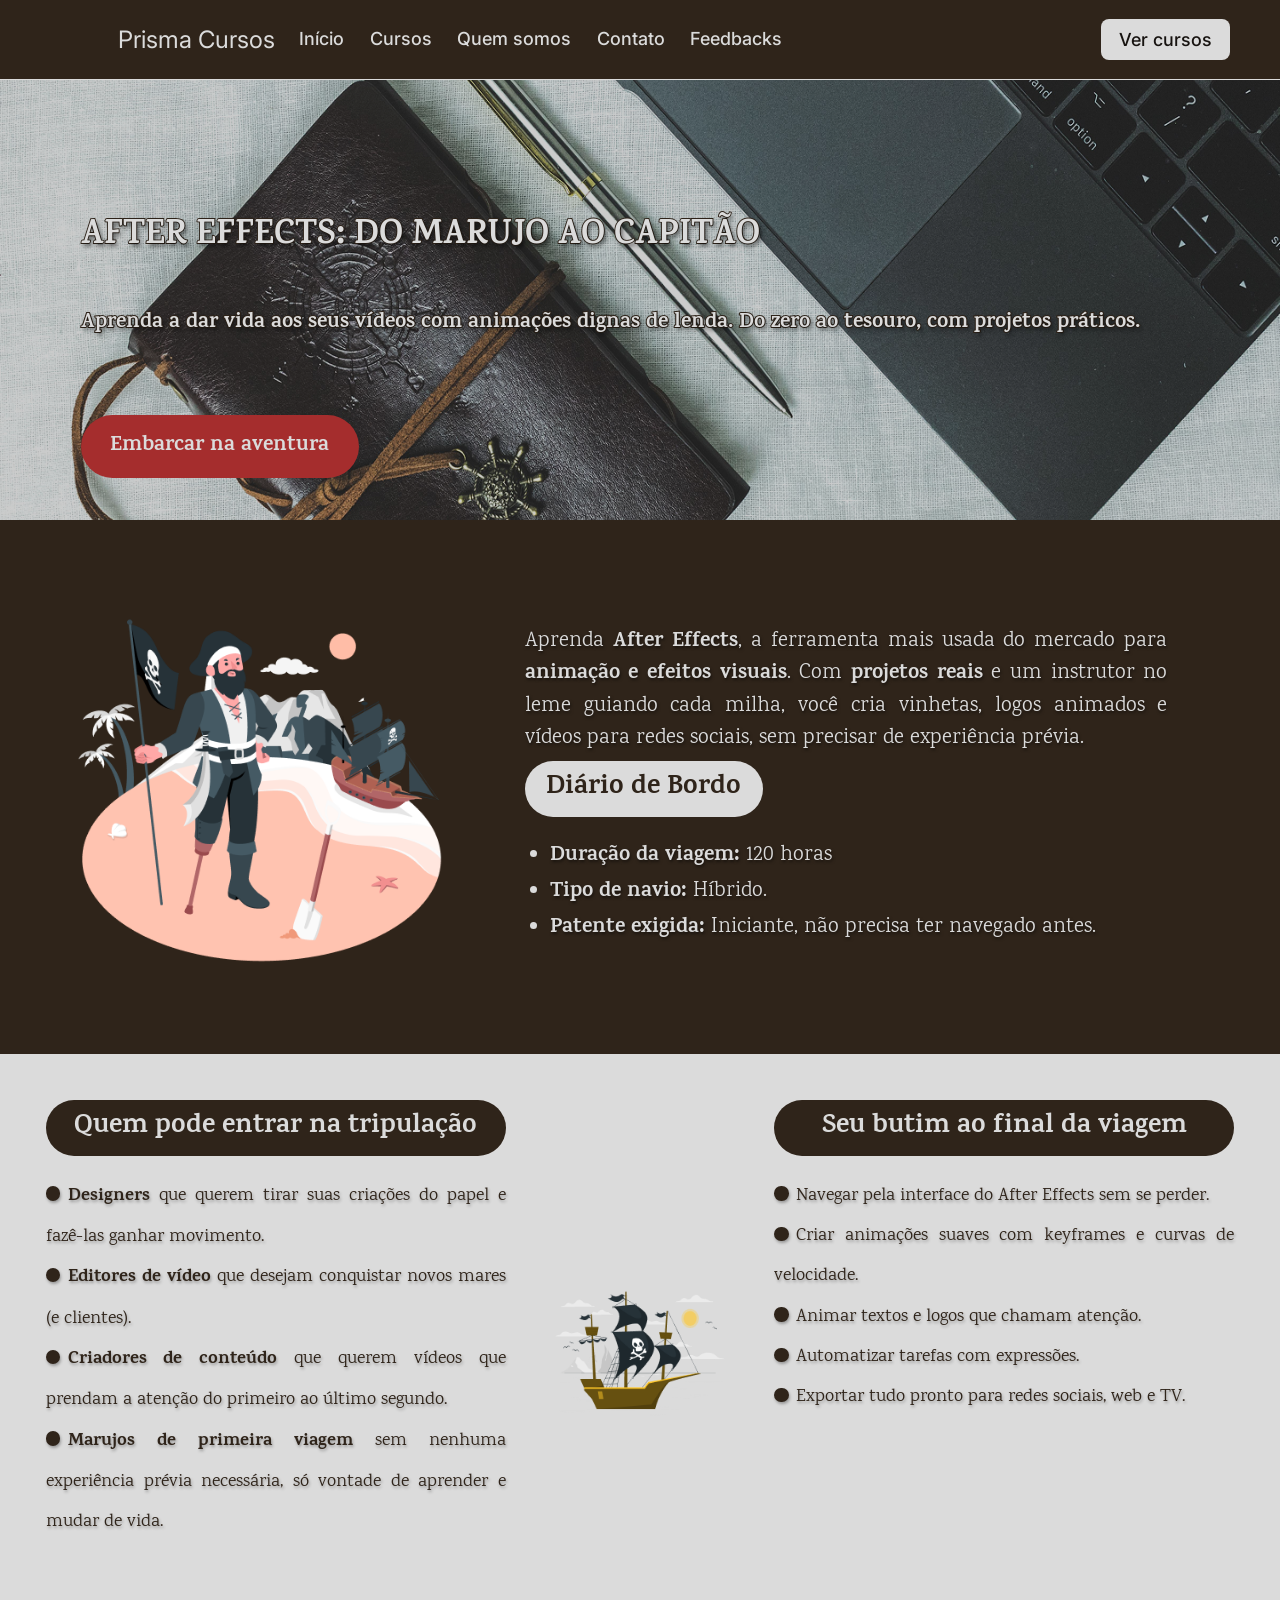
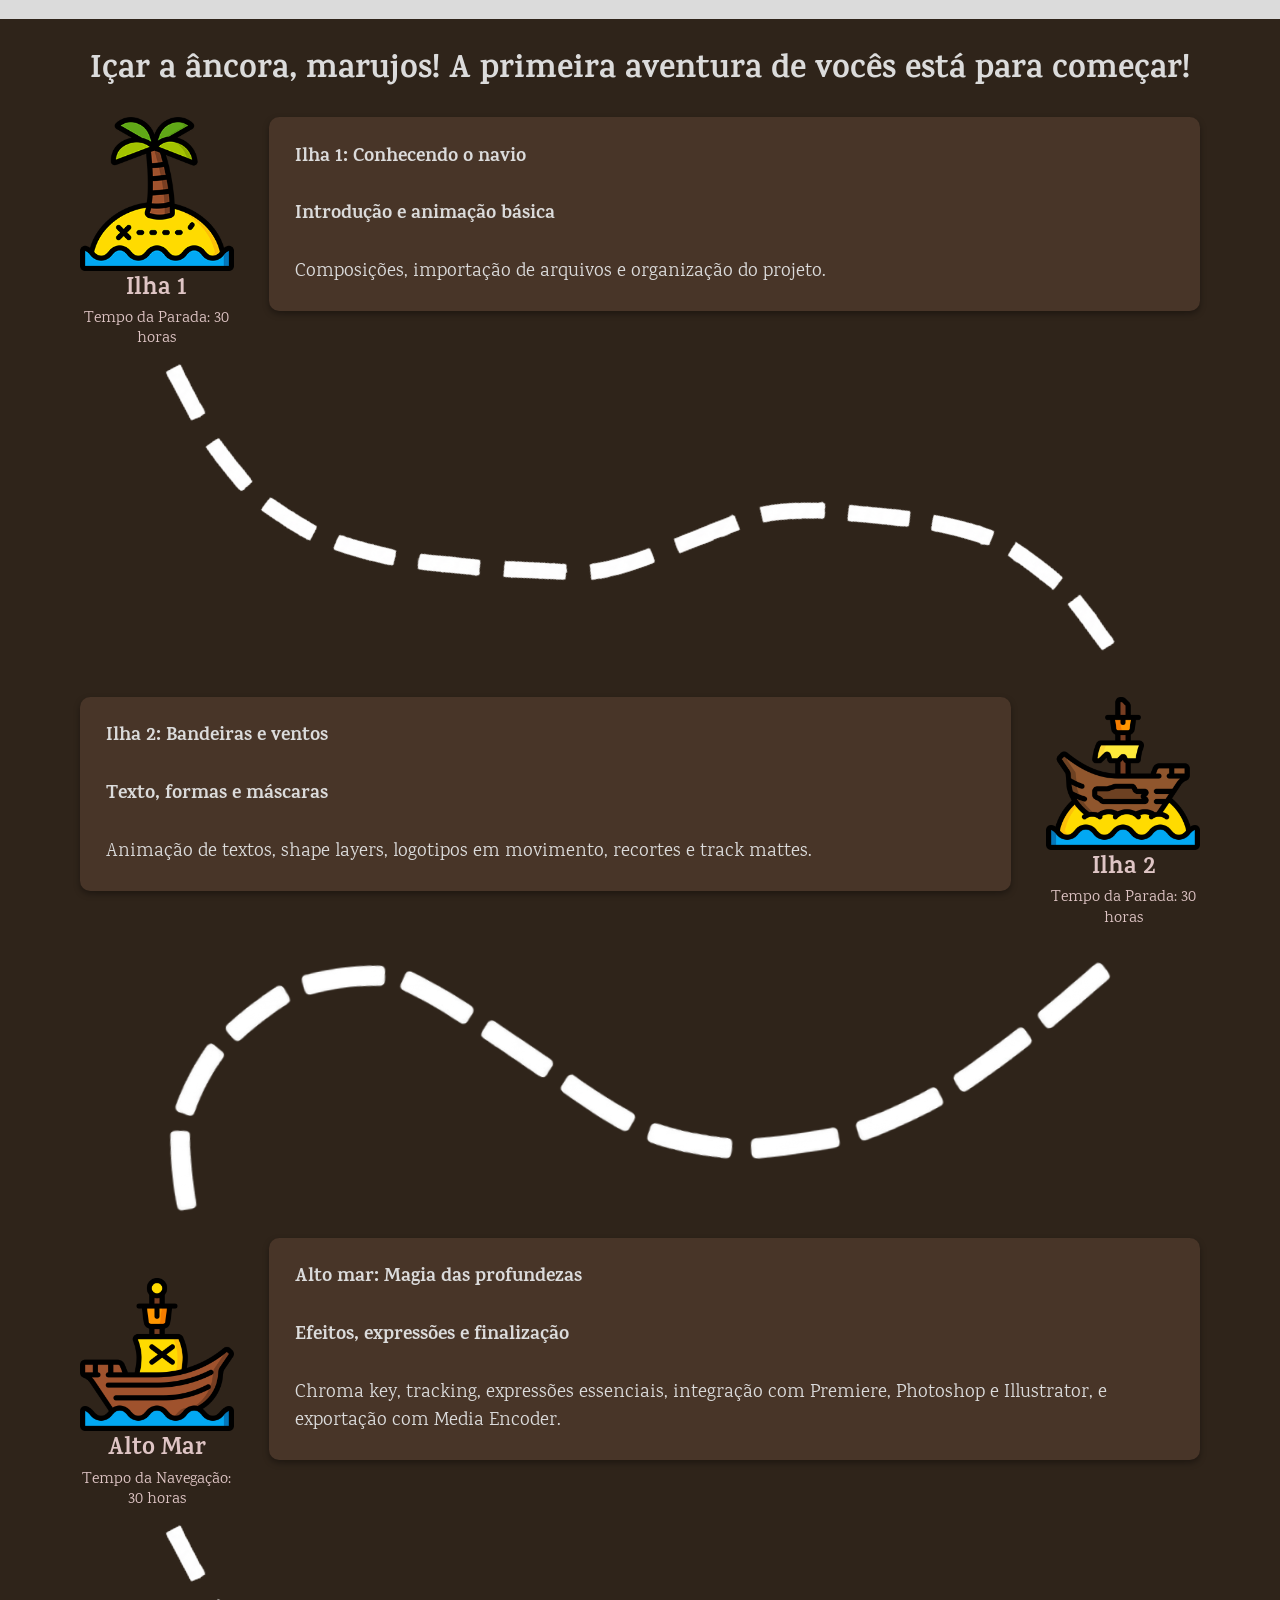
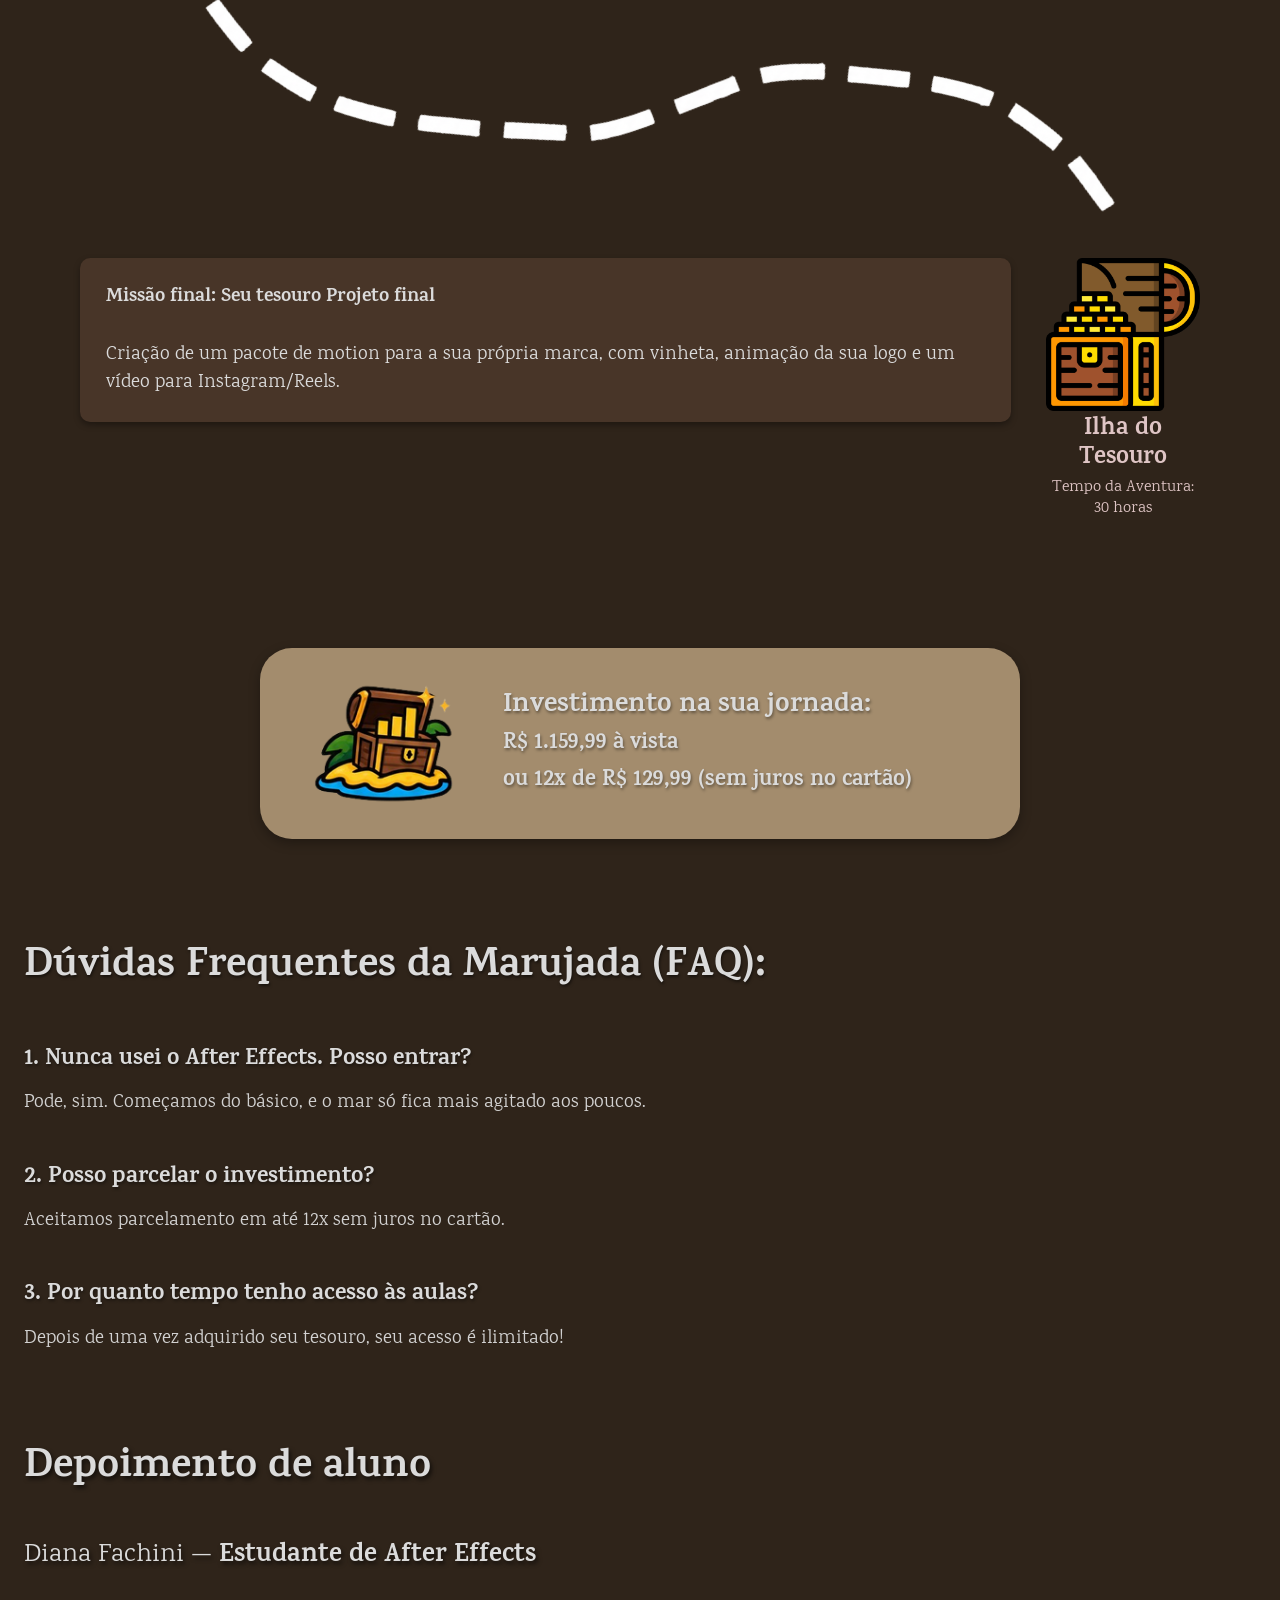
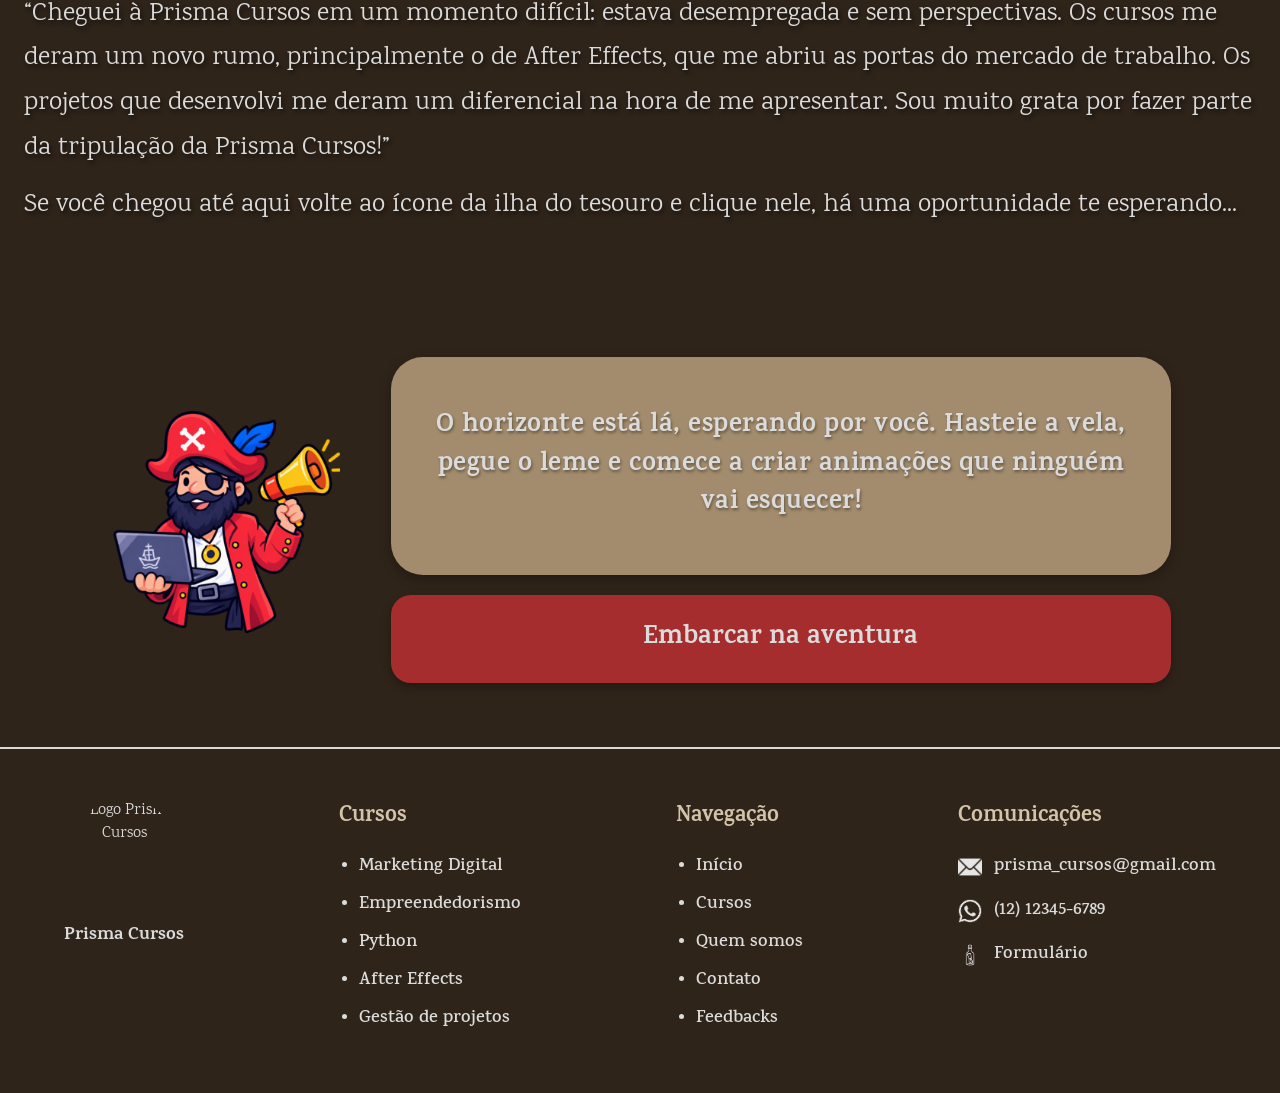
==== commit 891e4dc8: "fix: correção do nome de alguns arquivos" ====
--- a/pages/curso-after-effects.html
+++ b/pages/curso-after-effects.html
@@ -137,7 +137,7 @@
             <article class="etapa etapa--icone-direita">
                 <div class="etapa-marco">
                     <button type="button" class="botao-tesouro botao-tesouro--ilha"
-                        data-quiz="empreendedorismo" aria-label="Abrir desafio da Ilha do Tesouro"
+                        data-quiz="after-effects" aria-label="Abrir desafio da Ilha do Tesouro"
                         aria-haspopup="dialog">
                         <img src="../assets/icons/treasure-1.svg" alt="" class="etapa-icone">
                     </button>
@@ -153,7 +153,7 @@
         <!-- Seção 5: Investimentos -->
         <section class="secao-5">
             <div class="card-investimento">
-                <img src="../assets/icons/inverstimento.png" alt="Baú do tesouro na ilha" class="imagem-investimento">
+                <img src="../assets/icons/investimento.png" alt="Baú do tesouro na ilha" class="imagem-investimento">
                 <div class="conteudo-investimento">
                     <h2 class="titulo-investimento">Investimento na sua jornada:</h2>
                     <p class="opcao-investimento">R$ 1.159,99 à vista </p>
--- a/css/css_pages/curso-after-effects.css
+++ b/css/css_pages/curso-after-effects.css
@@ -250,8 +250,8 @@
    5. SEÇÃO 4 - TRILHA DA VIAGEM
    ========================================================================== */
 .secao-4 {
-    --pad-x: clamp(6px, 0.7vw, 10px);
-    --icone: clamp(120px, 17vw, 300px);
+    --pad-x: 80px;
+    --icone: clamp(100px, 12vw, 180px);
     width: 100%;
     padding: clamp(24px, 2.5vw, 48px) var(--pad-x) clamp(40px, 5vw, 96px);
     background-color: var(--color-dark);
@@ -264,15 +264,21 @@
     font-weight: bold;
     line-height: 1.25;
     text-align: center;
-    margin-bottom: 20px;
-}
-
+    margin-bottom: 24px;
+}
+
+/* Estrutura das Etapas (Grid) */
 .etapa {
     display: grid;
     grid-template-columns: var(--icone) minmax(0, 1fr);
     column-gap: clamp(20px, 2.8vw, 48px);
     align-items: start;
-    margin-top: clamp(16px, 2vw, 32px);
+    margin-top: 0;
+    margin-bottom: 0;
+}
+
+.etapa + .trajeto + .etapa {
+    margin-top: 32px;
 }
 
 .etapa--icone-direita {
@@ -289,15 +295,32 @@
     grid-row: 1;
 }
 
+/* Ícones e Marcos das Etapas */
 .etapa-marco {
     text-align: center;
     color: #DFC5C5;
+    width: 100%;
+}
+
+.secao-4 .etapa:nth-of-type(3) .etapa-marco {
+    margin-top: 40px;
 }
 
 .etapa-icone {
     display: block;
     width: 100%;
+    max-width: 100%;
     height: auto;
+    object-fit: contain;
+}
+
+.botao-tesouro {
+    background: none;
+    border: none;
+    padding: 0;
+    cursor: pointer;
+    width: 100%;
+    display: block;
 }
 
 .etapa-nome {
@@ -313,6 +336,7 @@
     line-height: 1.3;
 }
 
+/* Cards de Conteúdo das Etapas */
 .etapa-card {
     padding: clamp(16px, 2vw, 36px);
     background-color: rgba(255, 170, 140, 0.12);
@@ -342,19 +366,29 @@
     font-weight: bold;
 }
 
+/* Trajetos SVG entre Etapas */
 .trajeto {
+    display: flex;
+    justify-content: center;
+    align-items: center;
     padding-left: calc(var(--icone) / 2);
     padding-right: calc(var(--icone) / 2);
+    padding-top: 16px;
+    padding-bottom: 16px;
+    margin: -10px auto;
 }
 
 .trajeto img {
     display: block;
     width: 100%;
+    max-width: 100%;
     height: auto;
-}
-
-.trajeto + .etapa {
-    margin-top: 0;
+    object-fit: contain;
+}
+
+.secao-4 .trajeto:nth-of-type(2) {
+    padding-top: 24px;
+    transform: rotate(-2.5deg);
 }
 
 /* ==========================================================================
@@ -522,7 +556,7 @@
 
 .container-cta {
     display: flex;
-    flex-direction: row; /* Pirata na esquerda, texto na direita */
+    flex-direction: row;
     align-items: center;
     justify-content: center;
     gap: clamp(32px, 4vw, 56px);
@@ -595,6 +629,11 @@
 
 /* TABLET (769px a 1024px) */
 @media (min-width: 769px) and (max-width: 1024px) {
+    .secao-4 {
+        --pad-x: 24px;
+        --icone: 130px;
+    }
+
     .secao-2 {
         padding-top: 48px;
         padding-bottom: 48px;
@@ -875,7 +914,7 @@
     }
 
     .imagem-pirata-cta {
-        display: none !important; /* Escondido apenas em celulares */
+        display: none !important;
     }
 
     .bloco-conteudo-cta {
@@ -902,7 +941,7 @@
     }
 
     .secao-depoimento {
-    padding: 36px 20px 60px;
+        padding: 36px 20px 60px;
     }
 
     .titulo-depoimento {
